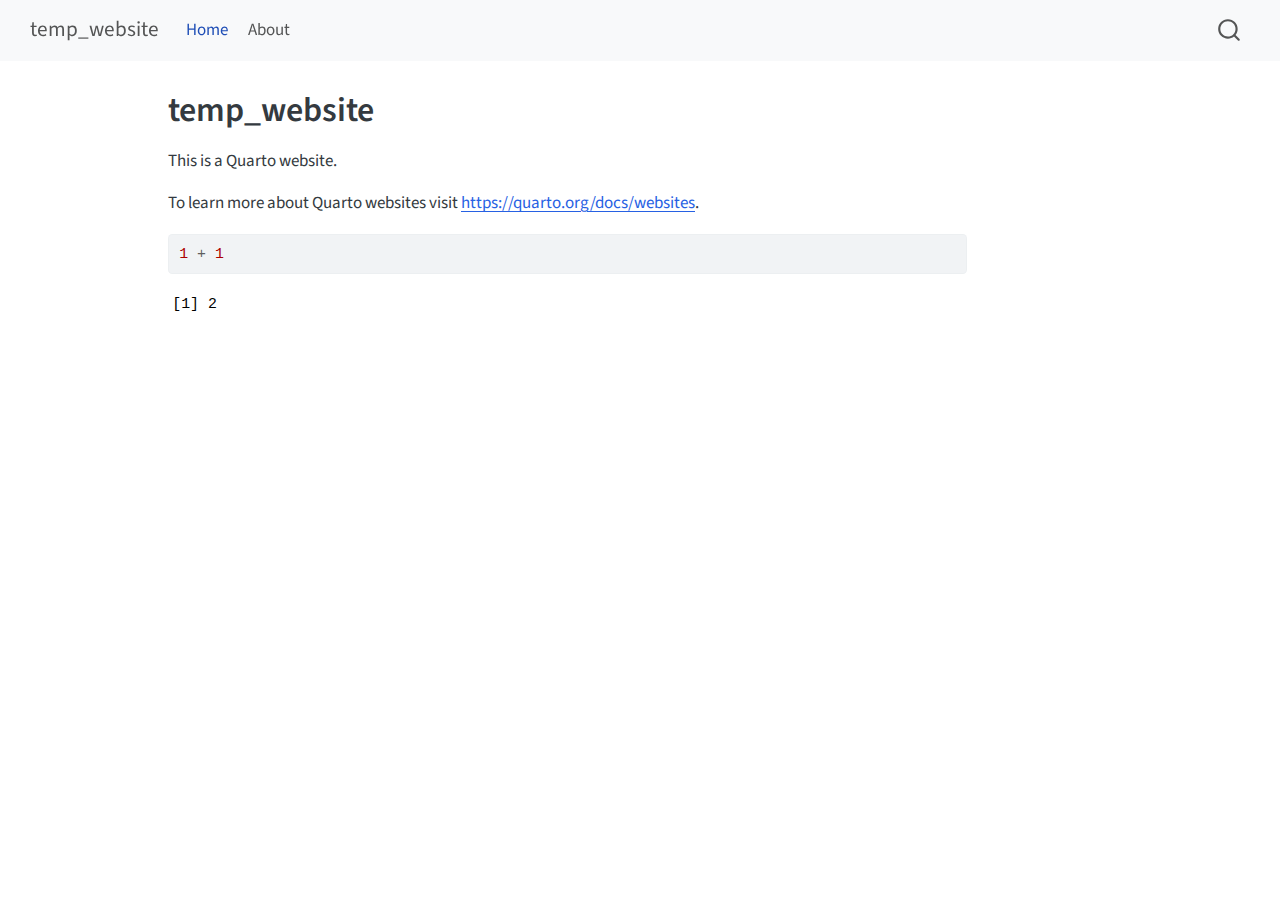
==== docs/index.html @ 36078516 "lab2" ====
<!DOCTYPE html>
<html xmlns="http://www.w3.org/1999/xhtml" lang="en" xml:lang="en"><head>

<meta charset="utf-8">
<meta name="generator" content="quarto-1.4.554">

<meta name="viewport" content="width=device-width, initial-scale=1.0, user-scalable=yes">


<title>temp_website</title>
<style>
code{white-space: pre-wrap;}
span.smallcaps{font-variant: small-caps;}
div.columns{display: flex; gap: min(4vw, 1.5em);}
div.column{flex: auto; overflow-x: auto;}
div.hanging-indent{margin-left: 1.5em; text-indent: -1.5em;}
ul.task-list{list-style: none;}
ul.task-list li input[type="checkbox"] {
  width: 0.8em;
  margin: 0 0.8em 0.2em -1em; /* quarto-specific, see https://github.com/quarto-dev/quarto-cli/issues/4556 */ 
  vertical-align: middle;
}
/* CSS for syntax highlighting */
pre > code.sourceCode { white-space: pre; position: relative; }
pre > code.sourceCode > span { line-height: 1.25; }
pre > code.sourceCode > span:empty { height: 1.2em; }
.sourceCode { overflow: visible; }
code.sourceCode > span { color: inherit; text-decoration: inherit; }
div.sourceCode { margin: 1em 0; }
pre.sourceCode { margin: 0; }
@media screen {
div.sourceCode { overflow: auto; }
}
@media print {
pre > code.sourceCode { white-space: pre-wrap; }
pre > code.sourceCode > span { text-indent: -5em; padding-left: 5em; }
}
pre.numberSource code
  { counter-reset: source-line 0; }
pre.numberSource code > span
  { position: relative; left: -4em; counter-increment: source-line; }
pre.numberSource code > span > a:first-child::before
  { content: counter(source-line);
    position: relative; left: -1em; text-align: right; vertical-align: baseline;
    border: none; display: inline-block;
    -webkit-touch-callout: none; -webkit-user-select: none;
    -khtml-user-select: none; -moz-user-select: none;
    -ms-user-select: none; user-select: none;
    padding: 0 4px; width: 4em;
  }
pre.numberSource { margin-left: 3em;  padding-left: 4px; }
div.sourceCode
  {   }
@media screen {
pre > code.sourceCode > span > a:first-child::before { text-decoration: underline; }
}
</style>


<script src="site_libs/quarto-nav/quarto-nav.js"></script>
<script src="site_libs/quarto-nav/headroom.min.js"></script>
<script src="site_libs/clipboard/clipboard.min.js"></script>
<script src="site_libs/quarto-search/autocomplete.umd.js"></script>
<script src="site_libs/quarto-search/fuse.min.js"></script>
<script src="site_libs/quarto-search/quarto-search.js"></script>
<meta name="quarto:offset" content="./">
<script src="site_libs/quarto-html/quarto.js"></script>
<script src="site_libs/quarto-html/popper.min.js"></script>
<script src="site_libs/quarto-html/tippy.umd.min.js"></script>
<script src="site_libs/quarto-html/anchor.min.js"></script>
<link href="site_libs/quarto-html/tippy.css" rel="stylesheet">
<link href="site_libs/quarto-html/quarto-syntax-highlighting.css" rel="stylesheet" id="quarto-text-highlighting-styles">
<script src="site_libs/bootstrap/bootstrap.min.js"></script>
<link href="site_libs/bootstrap/bootstrap-icons.css" rel="stylesheet">
<link href="site_libs/bootstrap/bootstrap.min.css" rel="stylesheet" id="quarto-bootstrap" data-mode="light">
<script id="quarto-search-options" type="application/json">{
  "location": "navbar",
  "copy-button": false,
  "collapse-after": 3,
  "panel-placement": "end",
  "type": "overlay",
  "limit": 50,
  "keyboard-shortcut": [
    "f",
    "/",
    "s"
  ],
  "show-item-context": false,
  "language": {
    "search-no-results-text": "No results",
    "search-matching-documents-text": "matching documents",
    "search-copy-link-title": "Copy link to search",
    "search-hide-matches-text": "Hide additional matches",
    "search-more-match-text": "more match in this document",
    "search-more-matches-text": "more matches in this document",
    "search-clear-button-title": "Clear",
    "search-text-placeholder": "",
    "search-detached-cancel-button-title": "Cancel",
    "search-submit-button-title": "Submit",
    "search-label": "Search"
  }
}</script>


<link rel="stylesheet" href="styles.css">
</head>

<body class="nav-fixed">

<div id="quarto-search-results"></div>
  <header id="quarto-header" class="headroom fixed-top">
    <nav class="navbar navbar-expand-lg " data-bs-theme="dark">
      <div class="navbar-container container-fluid">
      <div class="navbar-brand-container mx-auto">
    <a class="navbar-brand" href="./index.html">
    <span class="navbar-title">temp_website</span>
    </a>
  </div>
            <div id="quarto-search" class="" title="Search"></div>
          <button class="navbar-toggler" type="button" data-bs-toggle="collapse" data-bs-target="#navbarCollapse" aria-controls="navbarCollapse" aria-expanded="false" aria-label="Toggle navigation" onclick="if (window.quartoToggleHeadroom) { window.quartoToggleHeadroom(); }">
  <span class="navbar-toggler-icon"></span>
</button>
          <div class="collapse navbar-collapse" id="navbarCollapse">
            <ul class="navbar-nav navbar-nav-scroll me-auto">
  <li class="nav-item">
    <a class="nav-link active" href="./index.html" aria-current="page"> 
<span class="menu-text">Home</span></a>
  </li>  
  <li class="nav-item">
    <a class="nav-link" href="./about.html"> 
<span class="menu-text">About</span></a>
  </li>  
</ul>
          </div> <!-- /navcollapse -->
          <div class="quarto-navbar-tools">
</div>
      </div> <!-- /container-fluid -->
    </nav>
</header>
<!-- content -->
<div id="quarto-content" class="quarto-container page-columns page-rows-contents page-layout-article page-navbar">
<!-- sidebar -->
<!-- margin-sidebar -->
    <div id="quarto-margin-sidebar" class="sidebar margin-sidebar">
        
    </div>
<!-- main -->
<main class="content" id="quarto-document-content">

<header id="title-block-header" class="quarto-title-block default">
<div class="quarto-title">
<h1 class="title">temp_website</h1>
</div>



<div class="quarto-title-meta">

    
  
    
  </div>
  


</header>


<p>This is a Quarto website.</p>
<p>To learn more about Quarto websites visit <a href="https://quarto.org/docs/websites" class="uri">https://quarto.org/docs/websites</a>.</p>
<div class="cell">
<div class="sourceCode cell-code" id="cb1"><pre class="sourceCode r code-with-copy"><code class="sourceCode r"><span id="cb1-1"><a href="#cb1-1" aria-hidden="true" tabindex="-1"></a><span class="dv">1</span> <span class="sc">+</span> <span class="dv">1</span></span></code><button title="Copy to Clipboard" class="code-copy-button"><i class="bi"></i></button></pre></div>
<div class="cell-output cell-output-stdout">
<pre><code>[1] 2</code></pre>
</div>
</div>



</main> <!-- /main -->
<script id="quarto-html-after-body" type="application/javascript">
window.document.addEventListener("DOMContentLoaded", function (event) {
  const toggleBodyColorMode = (bsSheetEl) => {
    const mode = bsSheetEl.getAttribute("data-mode");
    const bodyEl = window.document.querySelector("body");
    if (mode === "dark") {
      bodyEl.classList.add("quarto-dark");
      bodyEl.classList.remove("quarto-light");
    } else {
      bodyEl.classList.add("quarto-light");
      bodyEl.classList.remove("quarto-dark");
    }
  }
  const toggleBodyColorPrimary = () => {
    const bsSheetEl = window.document.querySelector("link#quarto-bootstrap");
    if (bsSheetEl) {
      toggleBodyColorMode(bsSheetEl);
    }
  }
  toggleBodyColorPrimary();  
  const icon = "";
  const anchorJS = new window.AnchorJS();
  anchorJS.options = {
    placement: 'right',
    icon: icon
  };
  anchorJS.add('.anchored');
  const isCodeAnnotation = (el) => {
    for (const clz of el.classList) {
      if (clz.startsWith('code-annotation-')) {                     
        return true;
      }
    }
    return false;
  }
  const clipboard = new window.ClipboardJS('.code-copy-button', {
    text: function(trigger) {
      const codeEl = trigger.previousElementSibling.cloneNode(true);
      for (const childEl of codeEl.children) {
        if (isCodeAnnotation(childEl)) {
          childEl.remove();
        }
      }
      return codeEl.innerText;
    }
  });
  clipboard.on('success', function(e) {
    // button target
    const button = e.trigger;
    // don't keep focus
    button.blur();
    // flash "checked"
    button.classList.add('code-copy-button-checked');
    var currentTitle = button.getAttribute("title");
    button.setAttribute("title", "Copied!");
    let tooltip;
    if (window.bootstrap) {
      button.setAttribute("data-bs-toggle", "tooltip");
      button.setAttribute("data-bs-placement", "left");
      button.setAttribute("data-bs-title", "Copied!");
      tooltip = new bootstrap.Tooltip(button, 
        { trigger: "manual", 
          customClass: "code-copy-button-tooltip",
          offset: [0, -8]});
      tooltip.show();    
    }
    setTimeout(function() {
      if (tooltip) {
        tooltip.hide();
        button.removeAttribute("data-bs-title");
        button.removeAttribute("data-bs-toggle");
        button.removeAttribute("data-bs-placement");
      }
      button.setAttribute("title", currentTitle);
      button.classList.remove('code-copy-button-checked');
    }, 1000);
    // clear code selection
    e.clearSelection();
  });
    var localhostRegex = new RegExp(/^(?:http|https):\/\/localhost\:?[0-9]*\//);
    var mailtoRegex = new RegExp(/^mailto:/);
      var filterRegex = new RegExp('/' + window.location.host + '/');
    var isInternal = (href) => {
        return filterRegex.test(href) || localhostRegex.test(href) || mailtoRegex.test(href);
    }
    // Inspect non-navigation links and adorn them if external
 	var links = window.document.querySelectorAll('a[href]:not(.nav-link):not(.navbar-brand):not(.toc-action):not(.sidebar-link):not(.sidebar-item-toggle):not(.pagination-link):not(.no-external):not([aria-hidden]):not(.dropdown-item):not(.quarto-navigation-tool)');
    for (var i=0; i<links.length; i++) {
      const link = links[i];
      if (!isInternal(link.href)) {
        // undo the damage that might have been done by quarto-nav.js in the case of
        // links that we want to consider external
        if (link.dataset.originalHref !== undefined) {
          link.href = link.dataset.originalHref;
        }
      }
    }
  function tippyHover(el, contentFn, onTriggerFn, onUntriggerFn) {
    const config = {
      allowHTML: true,
      maxWidth: 500,
      delay: 100,
      arrow: false,
      appendTo: function(el) {
          return el.parentElement;
      },
      interactive: true,
      interactiveBorder: 10,
      theme: 'quarto',
      placement: 'bottom-start',
    };
    if (contentFn) {
      config.content = contentFn;
    }
    if (onTriggerFn) {
      config.onTrigger = onTriggerFn;
    }
    if (onUntriggerFn) {
      config.onUntrigger = onUntriggerFn;
    }
    window.tippy(el, config); 
  }
  const noterefs = window.document.querySelectorAll('a[role="doc-noteref"]');
  for (var i=0; i<noterefs.length; i++) {
    const ref = noterefs[i];
    tippyHover(ref, function() {
      // use id or data attribute instead here
      let href = ref.getAttribute('data-footnote-href') || ref.getAttribute('href');
      try { href = new URL(href).hash; } catch {}
      const id = href.replace(/^#\/?/, "");
      const note = window.document.getElementById(id);
      if (note) {
        return note.innerHTML;
      } else {
        return "";
      }
    });
  }
  const xrefs = window.document.querySelectorAll('a.quarto-xref');
  const processXRef = (id, note) => {
    // Strip column container classes
    const stripColumnClz = (el) => {
      el.classList.remove("page-full", "page-columns");
      if (el.children) {
        for (const child of el.children) {
          stripColumnClz(child);
        }
      }
    }
    stripColumnClz(note)
    if (id === null || id.startsWith('sec-')) {
      // Special case sections, only their first couple elements
      const container = document.createElement("div");
      if (note.children && note.children.length > 2) {
        container.appendChild(note.children[0].cloneNode(true));
        for (let i = 1; i < note.children.length; i++) {
          const child = note.children[i];
          if (child.tagName === "P" && child.innerText === "") {
            continue;
          } else {
            container.appendChild(child.cloneNode(true));
            break;
          }
        }
        if (window.Quarto?.typesetMath) {
          window.Quarto.typesetMath(container);
        }
        return container.innerHTML
      } else {
        if (window.Quarto?.typesetMath) {
          window.Quarto.typesetMath(note);
        }
        return note.innerHTML;
      }
    } else {
      // Remove any anchor links if they are present
      const anchorLink = note.querySelector('a.anchorjs-link');
      if (anchorLink) {
        anchorLink.remove();
      }
      if (window.Quarto?.typesetMath) {
        window.Quarto.typesetMath(note);
      }
      // TODO in 1.5, we should make sure this works without a callout special case
      if (note.classList.contains("callout")) {
        return note.outerHTML;
      } else {
        return note.innerHTML;
      }
    }
  }
  for (var i=0; i<xrefs.length; i++) {
    const xref = xrefs[i];
    tippyHover(xref, undefined, function(instance) {
      instance.disable();
      let url = xref.getAttribute('href');
      let hash = undefined; 
      if (url.startsWith('#')) {
        hash = url;
      } else {
        try { hash = new URL(url).hash; } catch {}
      }
      if (hash) {
        const id = hash.replace(/^#\/?/, "");
        const note = window.document.getElementById(id);
        if (note !== null) {
          try {
            const html = processXRef(id, note.cloneNode(true));
            instance.setContent(html);
          } finally {
            instance.enable();
            instance.show();
          }
        } else {
          // See if we can fetch this
          fetch(url.split('#')[0])
          .then(res => res.text())
          .then(html => {
            const parser = new DOMParser();
            const htmlDoc = parser.parseFromString(html, "text/html");
            const note = htmlDoc.getElementById(id);
            if (note !== null) {
              const html = processXRef(id, note);
              instance.setContent(html);
            } 
          }).finally(() => {
            instance.enable();
            instance.show();
          });
        }
      } else {
        // See if we can fetch a full url (with no hash to target)
        // This is a special case and we should probably do some content thinning / targeting
        fetch(url)
        .then(res => res.text())
        .then(html => {
          const parser = new DOMParser();
          const htmlDoc = parser.parseFromString(html, "text/html");
          const note = htmlDoc.querySelector('main.content');
          if (note !== null) {
            // This should only happen for chapter cross references
            // (since there is no id in the URL)
            // remove the first header
            if (note.children.length > 0 && note.children[0].tagName === "HEADER") {
              note.children[0].remove();
            }
            const html = processXRef(null, note);
            instance.setContent(html);
          } 
        }).finally(() => {
          instance.enable();
          instance.show();
        });
      }
    }, function(instance) {
    });
  }
      let selectedAnnoteEl;
      const selectorForAnnotation = ( cell, annotation) => {
        let cellAttr = 'data-code-cell="' + cell + '"';
        let lineAttr = 'data-code-annotation="' +  annotation + '"';
        const selector = 'span[' + cellAttr + '][' + lineAttr + ']';
        return selector;
      }
      const selectCodeLines = (annoteEl) => {
        const doc = window.document;
        const targetCell = annoteEl.getAttribute("data-target-cell");
        const targetAnnotation = annoteEl.getAttribute("data-target-annotation");
        const annoteSpan = window.document.querySelector(selectorForAnnotation(targetCell, targetAnnotation));
        const lines = annoteSpan.getAttribute("data-code-lines").split(",");
        const lineIds = lines.map((line) => {
          return targetCell + "-" + line;
        })
        let top = null;
        let height = null;
        let parent = null;
        if (lineIds.length > 0) {
            //compute the position of the single el (top and bottom and make a div)
            const el = window.document.getElementById(lineIds[0]);
            top = el.offsetTop;
            height = el.offsetHeight;
            parent = el.parentElement.parentElement;
          if (lineIds.length > 1) {
            const lastEl = window.document.getElementById(lineIds[lineIds.length - 1]);
            const bottom = lastEl.offsetTop + lastEl.offsetHeight;
            height = bottom - top;
          }
          if (top !== null && height !== null && parent !== null) {
            // cook up a div (if necessary) and position it 
            let div = window.document.getElementById("code-annotation-line-highlight");
            if (div === null) {
              div = window.document.createElement("div");
              div.setAttribute("id", "code-annotation-line-highlight");
              div.style.position = 'absolute';
              parent.appendChild(div);
            }
            div.style.top = top - 2 + "px";
            div.style.height = height + 4 + "px";
            div.style.left = 0;
            let gutterDiv = window.document.getElementById("code-annotation-line-highlight-gutter");
            if (gutterDiv === null) {
              gutterDiv = window.document.createElement("div");
              gutterDiv.setAttribute("id", "code-annotation-line-highlight-gutter");
              gutterDiv.style.position = 'absolute';
              const codeCell = window.document.getElementById(targetCell);
              const gutter = codeCell.querySelector('.code-annotation-gutter');
              gutter.appendChild(gutterDiv);
            }
            gutterDiv.style.top = top - 2 + "px";
            gutterDiv.style.height = height + 4 + "px";
          }
          selectedAnnoteEl = annoteEl;
        }
      };
      const unselectCodeLines = () => {
        const elementsIds = ["code-annotation-line-highlight", "code-annotation-line-highlight-gutter"];
        elementsIds.forEach((elId) => {
          const div = window.document.getElementById(elId);
          if (div) {
            div.remove();
          }
        });
        selectedAnnoteEl = undefined;
      };
        // Handle positioning of the toggle
    window.addEventListener(
      "resize",
      throttle(() => {
        elRect = undefined;
        if (selectedAnnoteEl) {
          selectCodeLines(selectedAnnoteEl);
        }
      }, 10)
    );
    function throttle(fn, ms) {
    let throttle = false;
    let timer;
      return (...args) => {
        if(!throttle) { // first call gets through
            fn.apply(this, args);
            throttle = true;
        } else { // all the others get throttled
            if(timer) clearTimeout(timer); // cancel #2
            timer = setTimeout(() => {
              fn.apply(this, args);
              timer = throttle = false;
            }, ms);
        }
      };
    }
      // Attach click handler to the DT
      const annoteDls = window.document.querySelectorAll('dt[data-target-cell]');
      for (const annoteDlNode of annoteDls) {
        annoteDlNode.addEventListener('click', (event) => {
          const clickedEl = event.target;
          if (clickedEl !== selectedAnnoteEl) {
            unselectCodeLines();
            const activeEl = window.document.querySelector('dt[data-target-cell].code-annotation-active');
            if (activeEl) {
              activeEl.classList.remove('code-annotation-active');
            }
            selectCodeLines(clickedEl);
            clickedEl.classList.add('code-annotation-active');
          } else {
            // Unselect the line
            unselectCodeLines();
            clickedEl.classList.remove('code-annotation-active');
          }
        });
      }
  const findCites = (el) => {
    const parentEl = el.parentElement;
    if (parentEl) {
      const cites = parentEl.dataset.cites;
      if (cites) {
        return {
          el,
          cites: cites.split(' ')
        };
      } else {
        return findCites(el.parentElement)
      }
    } else {
      return undefined;
    }
  };
  var bibliorefs = window.document.querySelectorAll('a[role="doc-biblioref"]');
  for (var i=0; i<bibliorefs.length; i++) {
    const ref = bibliorefs[i];
    const citeInfo = findCites(ref);
    if (citeInfo) {
      tippyHover(citeInfo.el, function() {
        var popup = window.document.createElement('div');
        citeInfo.cites.forEach(function(cite) {
          var citeDiv = window.document.createElement('div');
          citeDiv.classList.add('hanging-indent');
          citeDiv.classList.add('csl-entry');
          var biblioDiv = window.document.getElementById('ref-' + cite);
          if (biblioDiv) {
            citeDiv.innerHTML = biblioDiv.innerHTML;
          }
          popup.appendChild(citeDiv);
        });
        return popup.innerHTML;
      });
    }
  }
});
</script>
</div> <!-- /content -->




</body></html>
---- docs/site_libs/quarto-html/tippy.css ----
.tippy-box[data-animation=fade][data-state=hidden]{opacity:0}[data-tippy-root]{max-width:calc(100vw - 10px)}.tippy-box{position:relative;background-color:#333;color:#fff;border-radius:4px;font-size:14px;line-height:1.4;white-space:normal;outline:0;transition-property:transform,visibility,opacity}.tippy-box[data-placement^=top]>.tippy-arrow{bottom:0}.tippy-box[data-placement^=top]>.tippy-arrow:before{bottom:-7px;left:0;border-width:8px 8px 0;border-top-color:initial;transform-origin:center top}.tippy-box[data-placement^=bottom]>.tippy-arrow{top:0}.tippy-box[data-placement^=bottom]>.tippy-arrow:before{top:-7px;left:0;border-width:0 8px 8px;border-bottom-color:initial;transform-origin:center bottom}.tippy-box[data-placement^=left]>.tippy-arrow{right:0}.tippy-box[data-placement^=left]>.tippy-arrow:before{border-width:8px 0 8px 8px;border-left-color:initial;right:-7px;transform-origin:center left}.tippy-box[data-placement^=right]>.tippy-arrow{left:0}.tippy-box[data-placement^=right]>.tippy-arrow:before{left:-7px;border-width:8px 8px 8px 0;border-right-color:initial;transform-origin:center right}.tippy-box[data-inertia][data-state=visible]{transition-timing-function:cubic-bezier(.54,1.5,.38,1.11)}.tippy-arrow{width:16px;height:16px;color:#333}.tippy-arrow:before{content:"";position:absolute;border-color:transparent;border-style:solid}.tippy-content{position:relative;padding:5px 9px;z-index:1}
---- docs/site_libs/quarto-html/quarto-syntax-highlighting.css ----
/* quarto syntax highlight colors */
:root {
  --quarto-hl-ot-color: #003B4F;
  --quarto-hl-at-color: #657422;
  --quarto-hl-ss-color: #20794D;
  --quarto-hl-an-color: #5E5E5E;
  --quarto-hl-fu-color: #4758AB;
  --quarto-hl-st-color: #20794D;
  --quarto-hl-cf-color: #003B4F;
  --quarto-hl-op-color: #5E5E5E;
  --quarto-hl-er-color: #AD0000;
  --quarto-hl-bn-color: #AD0000;
  --quarto-hl-al-color: #AD0000;
  --quarto-hl-va-color: #111111;
  --quarto-hl-bu-color: inherit;
  --quarto-hl-ex-color: inherit;
  --quarto-hl-pp-color: #AD0000;
  --quarto-hl-in-color: #5E5E5E;
  --quarto-hl-vs-color: #20794D;
  --quarto-hl-wa-color: #5E5E5E;
  --quarto-hl-do-color: #5E5E5E;
  --quarto-hl-im-color: #00769E;
  --quarto-hl-ch-color: #20794D;
  --quarto-hl-dt-color: #AD0000;
  --quarto-hl-fl-color: #AD0000;
  --quarto-hl-co-color: #5E5E5E;
  --quarto-hl-cv-color: #5E5E5E;
  --quarto-hl-cn-color: #8f5902;
  --quarto-hl-sc-color: #5E5E5E;
  --quarto-hl-dv-color: #AD0000;
  --quarto-hl-kw-color: #003B4F;
}

/* other quarto variables */
:root {
  --quarto-font-monospace: SFMono-Regular, Menlo, Monaco, Consolas, "Liberation Mono", "Courier New", monospace;
}

pre > code.sourceCode > span {
  color: #003B4F;
}

code span {
  color: #003B4F;
}

code.sourceCode > span {
  color: #003B4F;
}

div.sourceCode,
div.sourceCode pre.sourceCode {
  color: #003B4F;
}

code span.ot {
  color: #003B4F;
  font-style: inherit;
}

code span.at {
  color: #657422;
  font-style: inherit;
}

code span.ss {
  color: #20794D;
  font-style: inherit;
}

code span.an {
  color: #5E5E5E;
  font-style: inherit;
}

code span.fu {
  color: #4758AB;
  font-style: inherit;
}

code span.st {
  color: #20794D;
  font-style: inherit;
}

code span.cf {
  color: #003B4F;
  font-style: inherit;
}

code span.op {
  color: #5E5E5E;
  font-style: inherit;
}

code span.er {
  color: #AD0000;
  font-style: inherit;
}

code span.bn {
  color: #AD0000;
  font-style: inherit;
}

code span.al {
  color: #AD0000;
  font-style: inherit;
}

code span.va {
  color: #111111;
  font-style: inherit;
}

code span.bu {
  font-style: inherit;
}

code span.ex {
  font-style: inherit;
}

code span.pp {
  color: #AD0000;
  font-style: inherit;
}

code span.in {
  color: #5E5E5E;
  font-style: inherit;
}

code span.vs {
  color: #20794D;
  font-style: inherit;
}

code span.wa {
  color: #5E5E5E;
  font-style: italic;
}

code span.do {
  color: #5E5E5E;
  font-style: italic;
}

code span.im {
  color: #00769E;
  font-style: inherit;
}

code span.ch {
  color: #20794D;
  font-style: inherit;
}

code span.dt {
  color: #AD0000;
  font-style: inherit;
}

code span.fl {
  color: #AD0000;
  font-style: inherit;
}

code span.co {
  color: #5E5E5E;
  font-style: inherit;
}

code span.cv {
  color: #5E5E5E;
  font-style: italic;
}

code span.cn {
  color: #8f5902;
  font-style: inherit;
}

code span.sc {
  color: #5E5E5E;
  font-style: inherit;
}

code span.dv {
  color: #AD0000;
  font-style: inherit;
}

code span.kw {
  color: #003B4F;
  font-style: inherit;
}

.prevent-inlining {
  content: "</";
}

/*# sourceMappingURL=debc5d5d77c3f9108843748ff7464032.css.map */
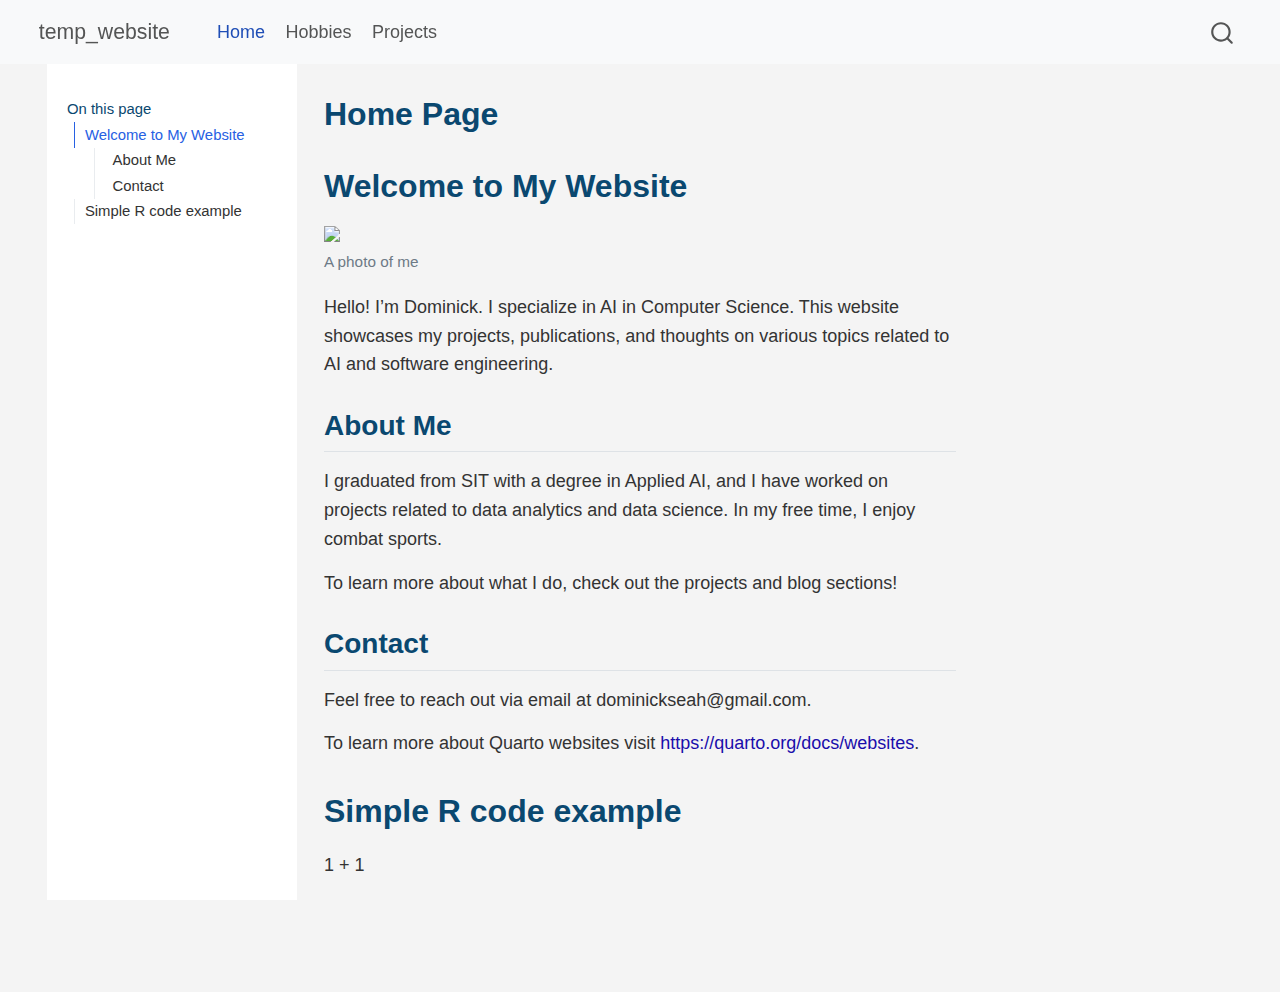
==== commit d3332144: "edit" ====
--- a/docs/index.html
+++ b/docs/index.html
@@ -7,7 +7,7 @@
 <meta name="viewport" content="width=device-width, initial-scale=1.0, user-scalable=yes">
 
 
-<title>temp_website</title>
+<title>temp_website - Home Page</title>
 <style>
 code{white-space: pre-wrap;}
 span.smallcaps{font-variant: small-caps;}
@@ -20,40 +20,6 @@
   margin: 0 0.8em 0.2em -1em; /* quarto-specific, see https://github.com/quarto-dev/quarto-cli/issues/4556 */ 
   vertical-align: middle;
 }
-/* CSS for syntax highlighting */
-pre > code.sourceCode { white-space: pre; position: relative; }
-pre > code.sourceCode > span { line-height: 1.25; }
-pre > code.sourceCode > span:empty { height: 1.2em; }
-.sourceCode { overflow: visible; }
-code.sourceCode > span { color: inherit; text-decoration: inherit; }
-div.sourceCode { margin: 1em 0; }
-pre.sourceCode { margin: 0; }
-@media screen {
-div.sourceCode { overflow: auto; }
-}
-@media print {
-pre > code.sourceCode { white-space: pre-wrap; }
-pre > code.sourceCode > span { text-indent: -5em; padding-left: 5em; }
-}
-pre.numberSource code
-  { counter-reset: source-line 0; }
-pre.numberSource code > span
-  { position: relative; left: -4em; counter-increment: source-line; }
-pre.numberSource code > span > a:first-child::before
-  { content: counter(source-line);
-    position: relative; left: -1em; text-align: right; vertical-align: baseline;
-    border: none; display: inline-block;
-    -webkit-touch-callout: none; -webkit-user-select: none;
-    -khtml-user-select: none; -moz-user-select: none;
-    -ms-user-select: none; user-select: none;
-    padding: 0 4px; width: 4em;
-  }
-pre.numberSource { margin-left: 3em;  padding-left: 4px; }
-div.sourceCode
-  {   }
-@media screen {
-pre > code.sourceCode > span > a:first-child::before { text-decoration: underline; }
-}
 </style>
 
 
@@ -64,6 +30,7 @@
 <script src="site_libs/quarto-search/fuse.min.js"></script>
 <script src="site_libs/quarto-search/quarto-search.js"></script>
 <meta name="quarto:offset" content="./">
+<link href="./favicon.png" rel="icon" type="image/png">
 <script src="site_libs/quarto-html/quarto.js"></script>
 <script src="site_libs/quarto-html/popper.min.js"></script>
 <script src="site_libs/quarto-html/tippy.umd.min.js"></script>
@@ -105,13 +72,16 @@
 <link rel="stylesheet" href="styles.css">
 </head>
 
-<body class="nav-fixed">
+<body class="floating nav-fixed">
 
 <div id="quarto-search-results"></div>
   <header id="quarto-header" class="headroom fixed-top">
     <nav class="navbar navbar-expand-lg " data-bs-theme="dark">
       <div class="navbar-container container-fluid">
       <div class="navbar-brand-container mx-auto">
+    <a href="./index.html" class="navbar-brand navbar-brand-logo">
+    <img src="./logo.png" alt="" class="navbar-logo">
+    </a>
     <a class="navbar-brand" href="./index.html">
     <span class="navbar-title">temp_website</span>
     </a>
@@ -127,8 +97,12 @@
 <span class="menu-text">Home</span></a>
   </li>  
   <li class="nav-item">
-    <a class="nav-link" href="./about.html"> 
-<span class="menu-text">About</span></a>
+    <a class="nav-link" href="./hobbies.html"> 
+<span class="menu-text">Hobbies</span></a>
+  </li>  
+  <li class="nav-item">
+    <a class="nav-link" href="./fyp.html"> 
+<span class="menu-text">Projects</span></a>
   </li>  
 </ul>
           </div> <!-- /navcollapse -->
@@ -140,16 +114,30 @@
 <!-- content -->
 <div id="quarto-content" class="quarto-container page-columns page-rows-contents page-layout-article page-navbar">
 <!-- sidebar -->
+  <nav id="quarto-sidebar" class="sidebar collapse collapse-horizontal quarto-sidebar-collapse-item sidebar-navigation floating overflow-auto">
+    <nav id="TOC" role="doc-toc" class="toc-active">
+    <h2 id="toc-title">On this page</h2>
+   
+  <ul>
+  <li><a href="#welcome-to-my-website" id="toc-welcome-to-my-website" class="nav-link active" data-scroll-target="#welcome-to-my-website">Welcome to My Website</a>
+  <ul class="collapse">
+  <li><a href="#about-me" id="toc-about-me" class="nav-link" data-scroll-target="#about-me">About Me</a></li>
+  <li><a href="#contact" id="toc-contact" class="nav-link" data-scroll-target="#contact">Contact</a></li>
+  </ul></li>
+  <li><a href="#simple-r-code-example" id="toc-simple-r-code-example" class="nav-link" data-scroll-target="#simple-r-code-example">Simple R code example</a></li>
+  </ul>
+</nav>
+</nav>
+<div id="quarto-sidebar-glass" class="quarto-sidebar-collapse-item" data-bs-toggle="collapse" data-bs-target=".quarto-sidebar-collapse-item"></div>
 <!-- margin-sidebar -->
     <div id="quarto-margin-sidebar" class="sidebar margin-sidebar">
-        
     </div>
 <!-- main -->
 <main class="content" id="quarto-document-content">
 
 <header id="title-block-header" class="quarto-title-block default">
 <div class="quarto-title">
-<h1 class="title">temp_website</h1>
+<h1 class="title">Home Page</h1>
 </div>
 
 
@@ -166,16 +154,32 @@
 </header>
 
 
-<p>This is a Quarto website.</p>
+<section id="welcome-to-my-website" class="level1">
+<h1>Welcome to My Website</h1>
+<div class="quarto-figure quarto-figure-center">
+<figure class="figure">
+<p><img src="./Users/dominick/Documents/DominickSeahZiYu.github.io/images/StudentID.jpeg" class="img-fluid figure-img"></p>
+<figcaption>A photo of me</figcaption>
+</figure>
+</div>
+<p>Hello! I’m Dominick. I specialize in AI in Computer Science. This website showcases my projects, publications, and thoughts on various topics related to AI and software engineering.</p>
+<section id="about-me" class="level2">
+<h2 class="anchored" data-anchor-id="about-me">About Me</h2>
+<p>I graduated from SIT with a degree in Applied AI, and I have worked on projects related to data analytics and data science. In my free time, I enjoy combat sports.</p>
+<p>To learn more about what I do, check out the projects and blog sections!</p>
+</section>
+<section id="contact" class="level2">
+<h2 class="anchored" data-anchor-id="contact">Contact</h2>
+<p>Feel free to reach out via email at dominickseah@gmail.com.</p>
 <p>To learn more about Quarto websites visit <a href="https://quarto.org/docs/websites" class="uri">https://quarto.org/docs/websites</a>.</p>
-<div class="cell">
-<div class="sourceCode cell-code" id="cb1"><pre class="sourceCode r code-with-copy"><code class="sourceCode r"><span id="cb1-1"><a href="#cb1-1" aria-hidden="true" tabindex="-1"></a><span class="dv">1</span> <span class="sc">+</span> <span class="dv">1</span></span></code><button title="Copy to Clipboard" class="code-copy-button"><i class="bi"></i></button></pre></div>
-<div class="cell-output cell-output-stdout">
-<pre><code>[1] 2</code></pre>
-</div>
-</div>
-
-
+</section>
+</section>
+<section id="simple-r-code-example" class="level1">
+<h1>Simple R code example</h1>
+<p>1 + 1</p>
+
+
+</section>
 
 </main> <!-- /main -->
 <script id="quarto-html-after-body" type="application/javascript">
--- a/docs/styles.css
+++ b/docs/styles.css
@@ -1 +1,88 @@
-/* css styles */
+/* Basic Reset */
+* {
+  margin: 0;
+  padding: 0;
+  box-sizing: border-box;
+}
+
+/* Body and Typography Styles */
+body {
+  font-family: 'Helvetica Neue', Arial, sans-serif;
+  font-size: 18px;
+  line-height: 1.6;
+  color: #333;
+  background-color: #f4f4f4;
+  padding: 20px;
+}
+
+/* Header Styles */
+h1 {
+  font-size: 32px;
+  color: #0a4870;
+  margin-bottom: 20px;
+}
+h2 {
+  font-size: 28px;
+  color: #0a4870;
+  margin-top: 30px;
+  margin-bottom: 15px;
+}
+h3 {
+  font-size: 24px;
+  color: #204056;
+  margin-top: 25px;
+  margin-bottom: 10px;
+}
+h4 {
+  font-size: 20px;
+  color: #204056;
+  margin-top: 20px;
+  margin-bottom: 5px;
+}
+
+/* Paragraph Styles */
+p {
+  margin-bottom: 15px;
+}
+
+/* Link Styles */
+a {
+  color: #1a0dab;
+  text-decoration: none;
+}
+a:hover {
+  text-decoration: underline;
+}
+
+/* Layout and Spacing */
+.container {
+  max-width: 800px;
+  margin: 0 auto;
+  background-color: #fff;
+  padding: 20px;
+  box-shadow: 0 2px 5px rgba(0,0,0,0.1);
+}
+
+/* List Styles */
+ul, ol {
+  margin-left: 20px;
+  margin-bottom: 15px;
+}
+
+/* Image Styles */
+img {
+  max-width: 100%;
+  height: auto;
+  display: block;
+  margin: 0 auto;
+  margin-top: 20px;
+}
+
+/* Footer Styles */
+footer {
+  text-align: center;
+  padding: 20px;
+  margin-top: 20px;
+  border-top: 1px solid #ccc;
+  color: #777;
+}
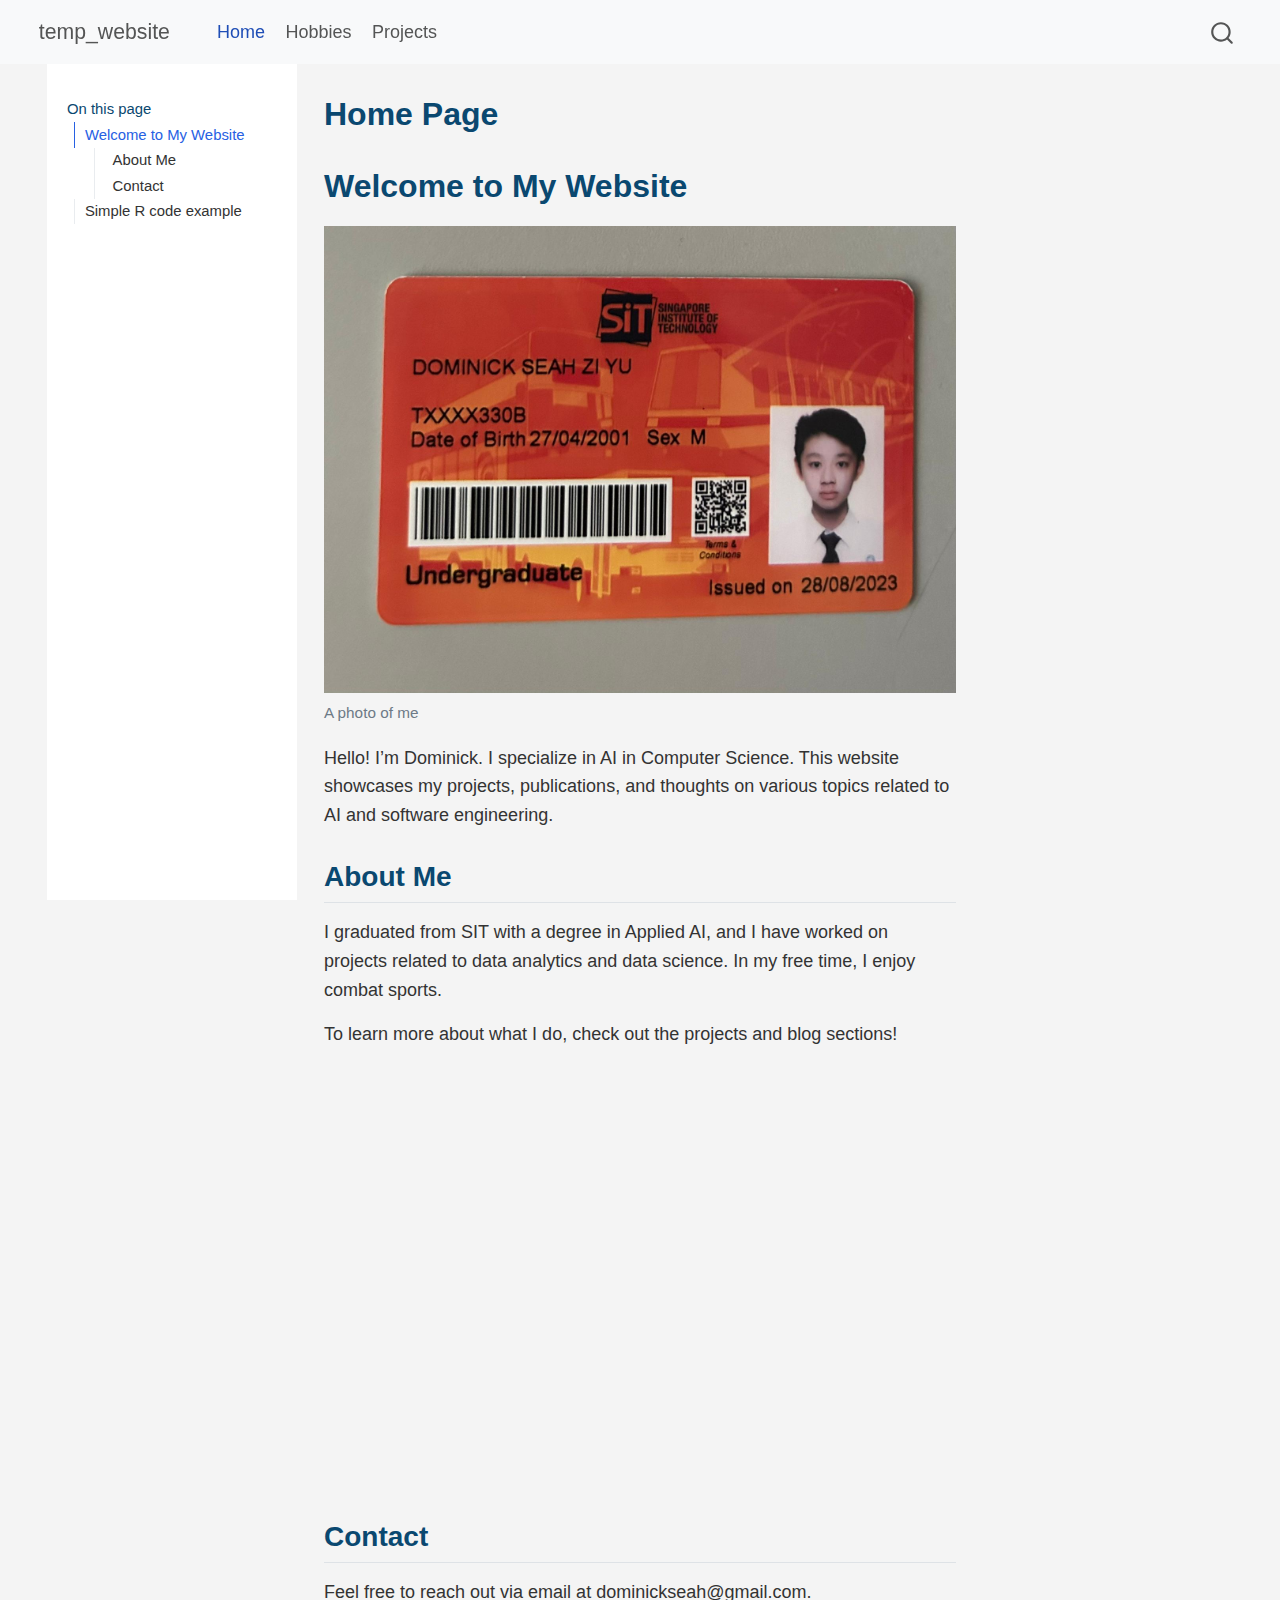
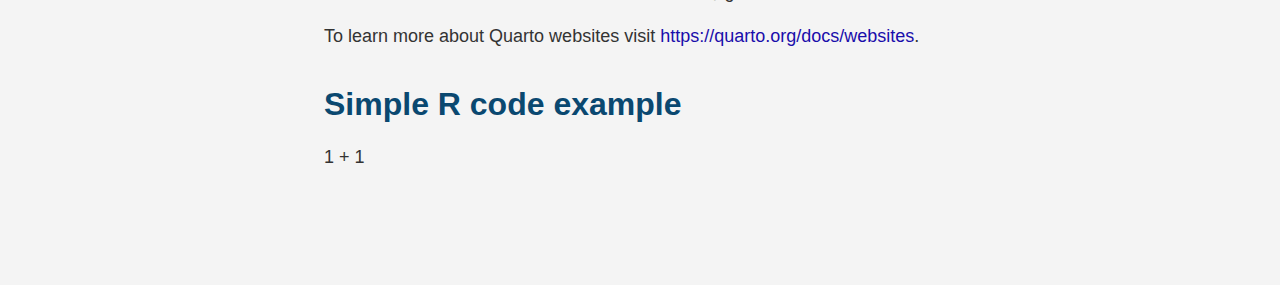
==== commit d286f11f: "hello" ====
--- a/docs/index.html
+++ b/docs/index.html
@@ -158,7 +158,7 @@
 <h1>Welcome to My Website</h1>
 <div class="quarto-figure quarto-figure-center">
 <figure class="figure">
-<p><img src="./Users/dominick/Documents/DominickSeahZiYu.github.io/images/StudentID.jpeg" class="img-fluid figure-img"></p>
+<p><img src="images/StudentID.jpeg" class="img-fluid figure-img"></p>
 <figcaption>A photo of me</figcaption>
 </figure>
 </div>
@@ -167,6 +167,7 @@
 <h2 class="anchored" data-anchor-id="about-me">About Me</h2>
 <p>I graduated from SIT with a degree in Applied AI, and I have worked on projects related to data analytics and data science. In my free time, I enjoy combat sports.</p>
 <p>To learn more about what I do, check out the projects and blog sections!</p>
+<div class="quarto-video"><iframe data-external="1" src="https://www.youtube.com/embed/r7hULM1qRf4" width="600" height="400" title="" frameborder="0" allow="accelerometer; autoplay; clipboard-write; encrypted-media; gyroscope; picture-in-picture" allowfullscreen=""></iframe></div>
 </section>
 <section id="contact" class="level2">
 <h2 class="anchored" data-anchor-id="contact">Contact</h2>
